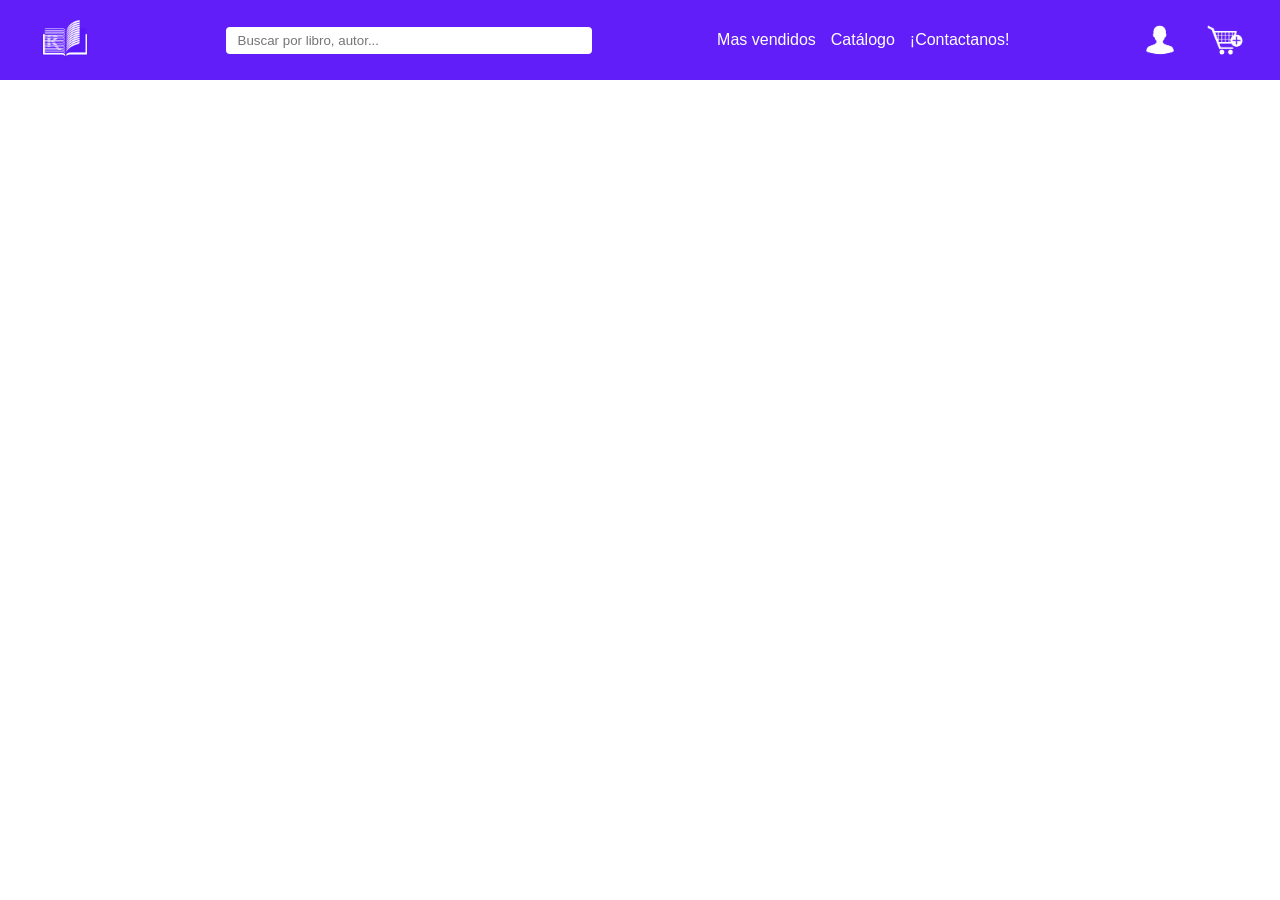
==== index.html @ 4a847b15 "Update index.html" ====
<!DOCTYPE html>
<html lang="es">
<head>
    <meta charset="UTF-8">
    <meta name="viewport" content="width=device-width, initial-scale=1.0">
    <title>Petite Ross</title>
    <link rel="shortcut icon" href="./assets/img/favicon.ico" type="image/x-icon">
    <link rel="stylesheet" href="style.css">
    <link rel="stylesheet" href="./style/header.css">
</head>
<body>
    <header class="header-flex">
        
        <a href="index.html">
            <img class="logo" src="./assets/img/logo.png" alt="logo">
        </a>

        <div class="buscador-container">
            <input class="busqueda" type="search" placeholder="Buscar por libro, autor...">
        </div>

        <nav class="nav-flex">

            <div class="div-link-enc">
                <a class="hipervinc" href="/pages/masvendidos.html">Mas vendidos</a>
                <a class="hipervinc" href="/pages/catalogo.html">Catálogo</a>                
                <a class="hipervinc" href="/pages/contacto.html">¡Contactanos!</a>
            </div>
        </nav>    

        <nav class="nav-flex">
            <div class="div-boton-enc">

                <a href="/pages/carrito.html">
                    <img id="cuenta" class="carrito" src="./assets/img/cuenta.png" alt="">
                </a>

                <a href="/pages/carrito.html">
                    <img id="carrito" class="carrito" src="./assets/img/carrito.png" alt="">
                </a>

            </div>
        </nav>
    </header>

    <main>

    </main>

    <footer>

    </footer>
</body>
</html>
---- style.css ----
:root {
    --color-fondo: white;
    --color-primario: rgb(98, 30, 248)
}

*{
    padding: 0;
    margin: 0;
}

/*GENERAL*/
body {
    font-family: Arial, sans-serif;
    line-height: 1.6;
    background-color: white;
}


/*Celular*/
@media(max-width: 479px){
    .header-flex {
        flex-direction: column;  /* Apila logo, buscador y menú */
        gap: 15px;
    }

    .buscador-container {
        width: 100%;             /* En móvil ocupa todo el ancho */
        max-width: 100%;
    }

    .nav-flex {
        flex-wrap: wrap;         /* Permite que los botones bajen si no entran */
        justify-content: center;
    }
}
/*Tablet*/
@media(min-width: 480px) and (max-width: 1024px){
    .header-flex {
        flex-direction:row;  
        gap: 15px;
    }

    .buscador-container {
        width: 100%;             
        max-width: 100%;
    }

    .nav-flex {
        flex-wrap: wrap;         
        justify-content: center;
    }
}
/*Desktop*/
@media(min-width: 1025px){
    body{
        background-color: white;
    }
}
---- style/header.css ----
:root {
    --color-fondo: white;
    --color-primario: rgb(98, 30, 248)
}

*{
    padding: 0;
    margin: 0;
}

/*HEADER*/

.header-flex {
    background-color: var(--color-primario);
    padding: 15px 30px;
    display: flex;
    justify-content: space-between; 
    align-items: center;            
    
}

.logo {
    width: 70px;
    height: auto;
    display: block;
}

/*BUSCADOR*/

.buscador-container {                   
    display: flex;
    justify-content: left;
    width: 30%;
}

.busqueda {
    padding: 6px 12px;
    border-radius: 4px;
    border: none;
    width: 100%;   
    max-width: 600px;
}

/*NAV DE LINKS Y BOTOES*/
.nav-flex {
    display: flex;
    align-items: center;
    gap: 20px;
}
/*LINKS*/
.div-link-enc{
    flex: 1;
    justify-content: center;
    display: flex;
    align-items: center;
    gap: 15px;

}

.div-boton-enc {
    display: flex;
    align-items: center;
    gap: 15px;
}

.hipervinc {
    color: var(--color-fondo);
    text-decoration: none;
}
/*BOTONES*/
.btn-enc {
    background-color: white;
    color: black;
    border: none;
    padding: 6px 12px;
    border-radius: 4px;
    cursor: pointer;
}

.carrito{
    width: 50px;
    height: auto;
    display: block;
}


/*Celular*/
@media(max-width: 479px){
    .header-flex {
        flex-direction: column;  /* Apila logo, buscador y menú */
        gap: 15px;
    }

    .buscador-container {
        width: 100%;             /* En móvil ocupa todo el ancho */
        max-width: 100%;
    }

    .nav-flex {
        flex-wrap: wrap;         /* Permite que los botones bajen si no entran */
        justify-content: center;
    }
}
/*Tablet*/
@media(min-width: 480px) and (max-width: 1024px){
    .header-flex {
        flex-direction:row;  
        gap: 15px;
    }

    .buscador-container {
        width: 100%;             
        max-width: 100%;
    }

    .nav-flex {
        flex-wrap: wrap;         
        justify-content: center;
    }
}
/*Desktop*/
@media(min-width: 1025px){
    body{
        background-color: white;
    }
}
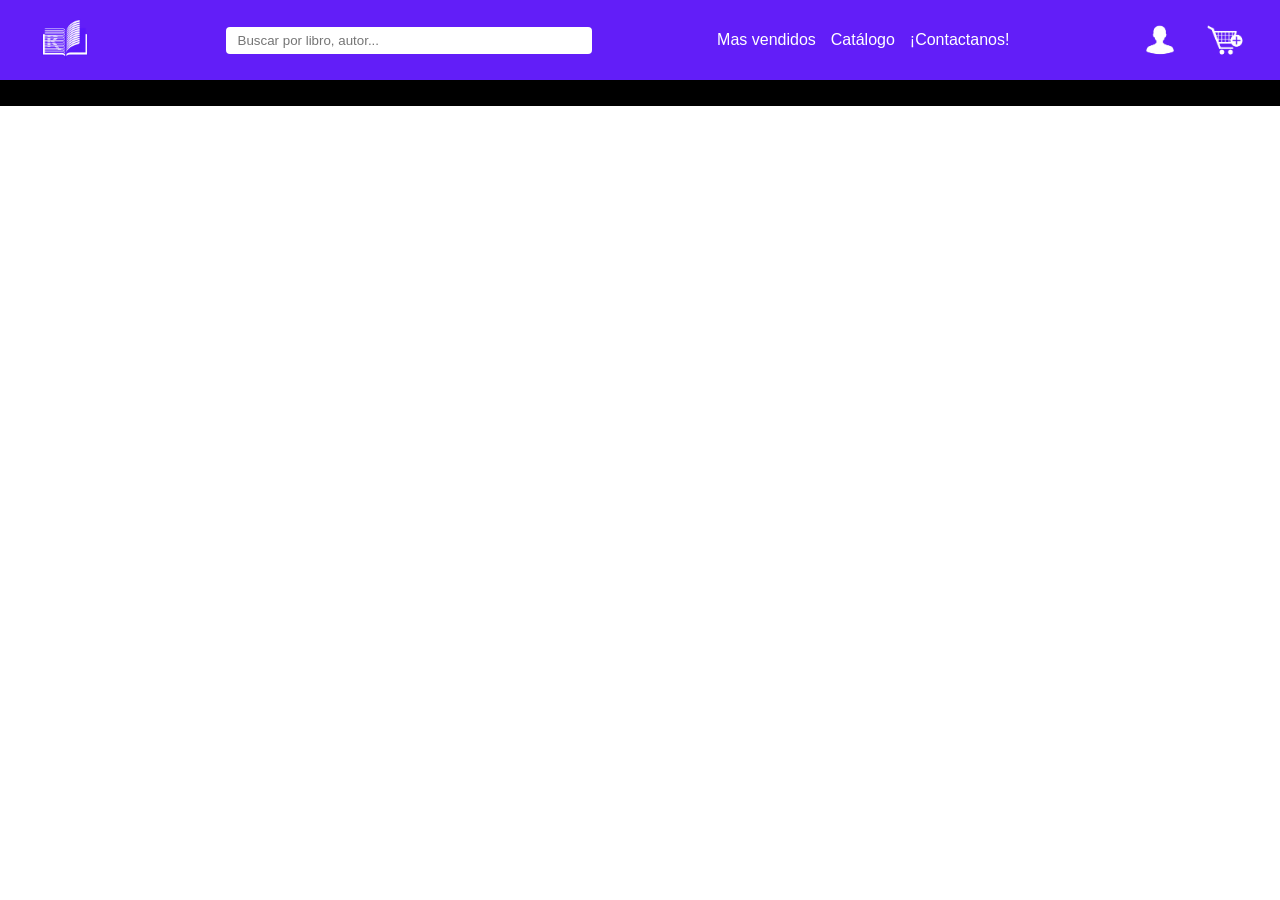
==== commit 88a8414c: "Div Footer" ====
--- a/index.html
+++ b/index.html
@@ -48,7 +48,14 @@
     </main>
 
     <footer>
+        <div class="pre-final">
+            <div>
+                <p>Suscribite a nuestro canal de noticias</p>
+            </div>
+        </div>
+        <div class="final">
 
+        </div>
     </footer>
 </body>
 </html>
--- a/style.css
+++ b/style.css
@@ -13,6 +13,11 @@
     font-family: Arial, sans-serif;
     line-height: 1.6;
     background-color: white;
+}
+
+.pre-final{
+    font-family: Arial, Helvetica, sans-serif;
+    background-color: black;
 }
 
 
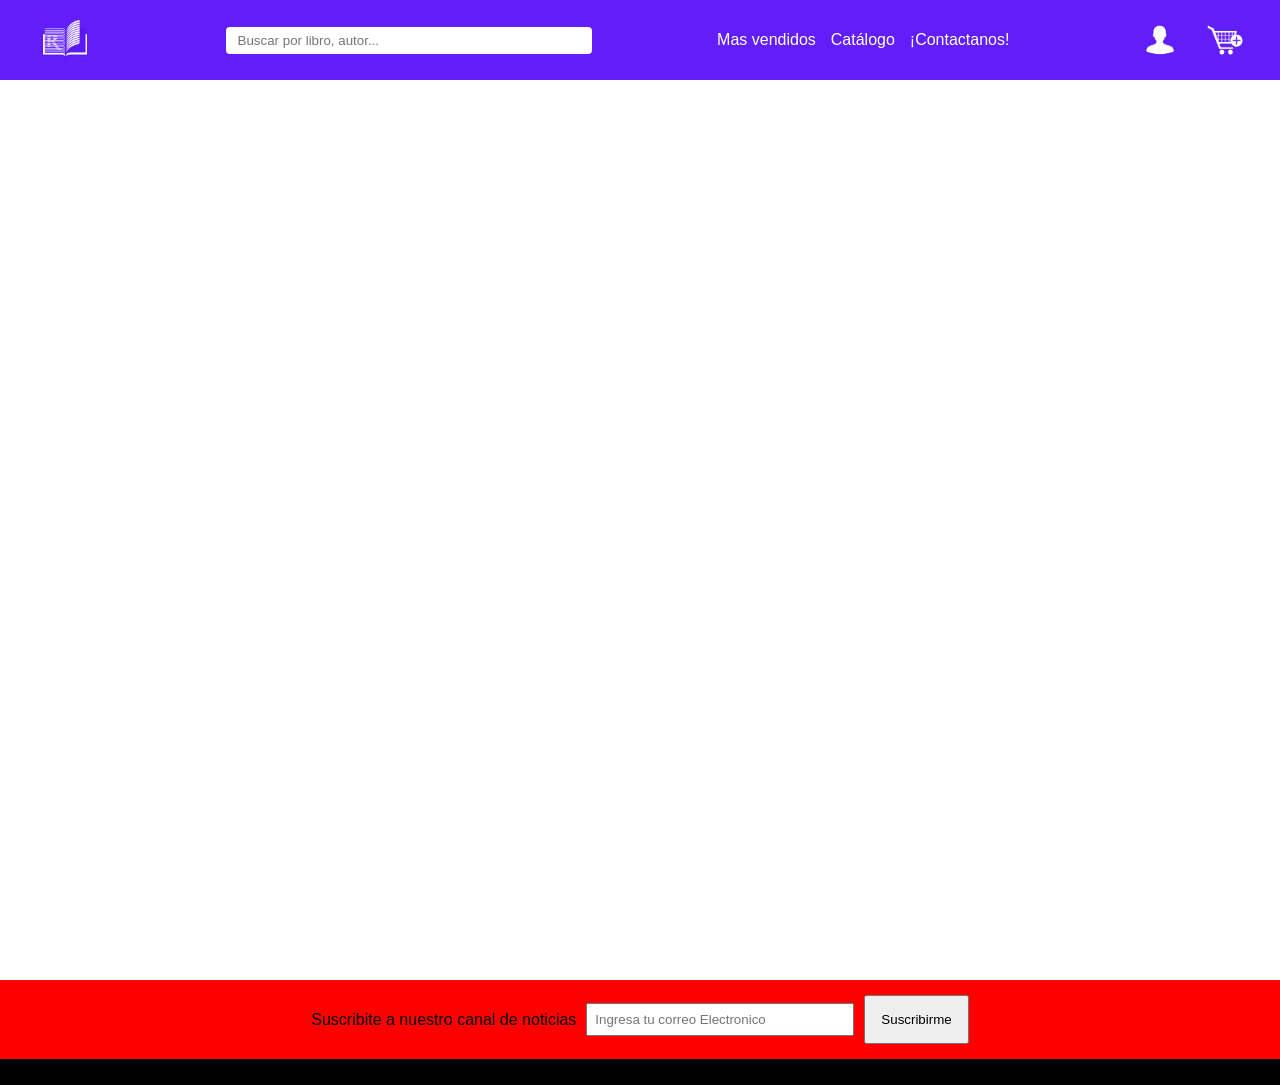
==== commit 8f33ba5f: "Arreglos css" ====
--- a/index.html
+++ b/index.html
@@ -48,12 +48,15 @@
     </main>
 
     <footer>
-        <div class="pre-final">
-            <div>
-                <p>Suscribite a nuestro canal de noticias</p>
+        <div >
+            <div class="pre-final">
+                <p class="pre-final-texto">Suscribite a nuestro canal de noticias</p>
+                <input type="email" placeholder="Ingresa tu correo Electronico">
+                <button>Suscribirme</button>
             </div>
         </div>
         <div class="final">
+            <p>Espacio</p>
 
         </div>
     </footer>
--- a/style.css
+++ b/style.css
@@ -9,55 +9,41 @@
 }
 
 /*GENERAL*/
+
 body {
     font-family: Arial, sans-serif;
     line-height: 1.6;
     background-color: white;
 }
 
+main {
+    min-height: 100vh;
+    display: flex;
+}
+
 .pre-final{
     font-family: Arial, Helvetica, sans-serif;
+    background-color: red;
+    display: flex;
+    align-items: center;
+    justify-content: center;
+    padding: 15px;
+    gap: 10px;
+    
+}
+.pre-final button{
+    padding: 15px;
+}
+
+.pre-final input {
+    padding: 7px;
+    width: 250px;
+}
+
+.pre-final-texto {
+    font-family: 'Lucida Sans', 'Lucida Sans Regular', 'Lucida Grande', 'Lucida Sans Unicode', Geneva, Verdana, sans-serif;
+}
+
+.final {
     background-color: black;
 }
-
-
-/*Celular*/
-@media(max-width: 479px){
-    .header-flex {
-        flex-direction: column;  /* Apila logo, buscador y menú */
-        gap: 15px;
-    }
-
-    .buscador-container {
-        width: 100%;             /* En móvil ocupa todo el ancho */
-        max-width: 100%;
-    }
-
-    .nav-flex {
-        flex-wrap: wrap;         /* Permite que los botones bajen si no entran */
-        justify-content: center;
-    }
-}
-/*Tablet*/
-@media(min-width: 480px) and (max-width: 1024px){
-    .header-flex {
-        flex-direction:row;  
-        gap: 15px;
-    }
-
-    .buscador-container {
-        width: 100%;             
-        max-width: 100%;
-    }
-
-    .nav-flex {
-        flex-wrap: wrap;         
-        justify-content: center;
-    }
-}
-/*Desktop*/
-@media(min-width: 1025px){
-    body{
-        background-color: white;
-    }
-}
--- a/style/header.css
+++ b/style/header.css
@@ -1,13 +1,3 @@
-:root {
-    --color-fondo: white;
-    --color-primario: rgb(98, 30, 248)
-}
-
-*{
-    padding: 0;
-    margin: 0;
-}
-
 /*HEADER*/
 
 .header-flex {
@@ -41,7 +31,7 @@
     max-width: 600px;
 }
 
-/*NAV DE LINKS Y BOTOES*/
+/*NAV DE LINKS Y BOTONES*/
 .nav-flex {
     display: flex;
     align-items: center;
@@ -104,7 +94,7 @@
 /*Tablet*/
 @media(min-width: 480px) and (max-width: 1024px){
     .header-flex {
-        flex-direction:row;  
+        flex-direction:column;  
         gap: 15px;
     }
 
@@ -118,7 +108,7 @@
         justify-content: center;
     }
 }
-/*Desktop*/
+/*Computadora*/
 @media(min-width: 1025px){
     body{
         background-color: white;
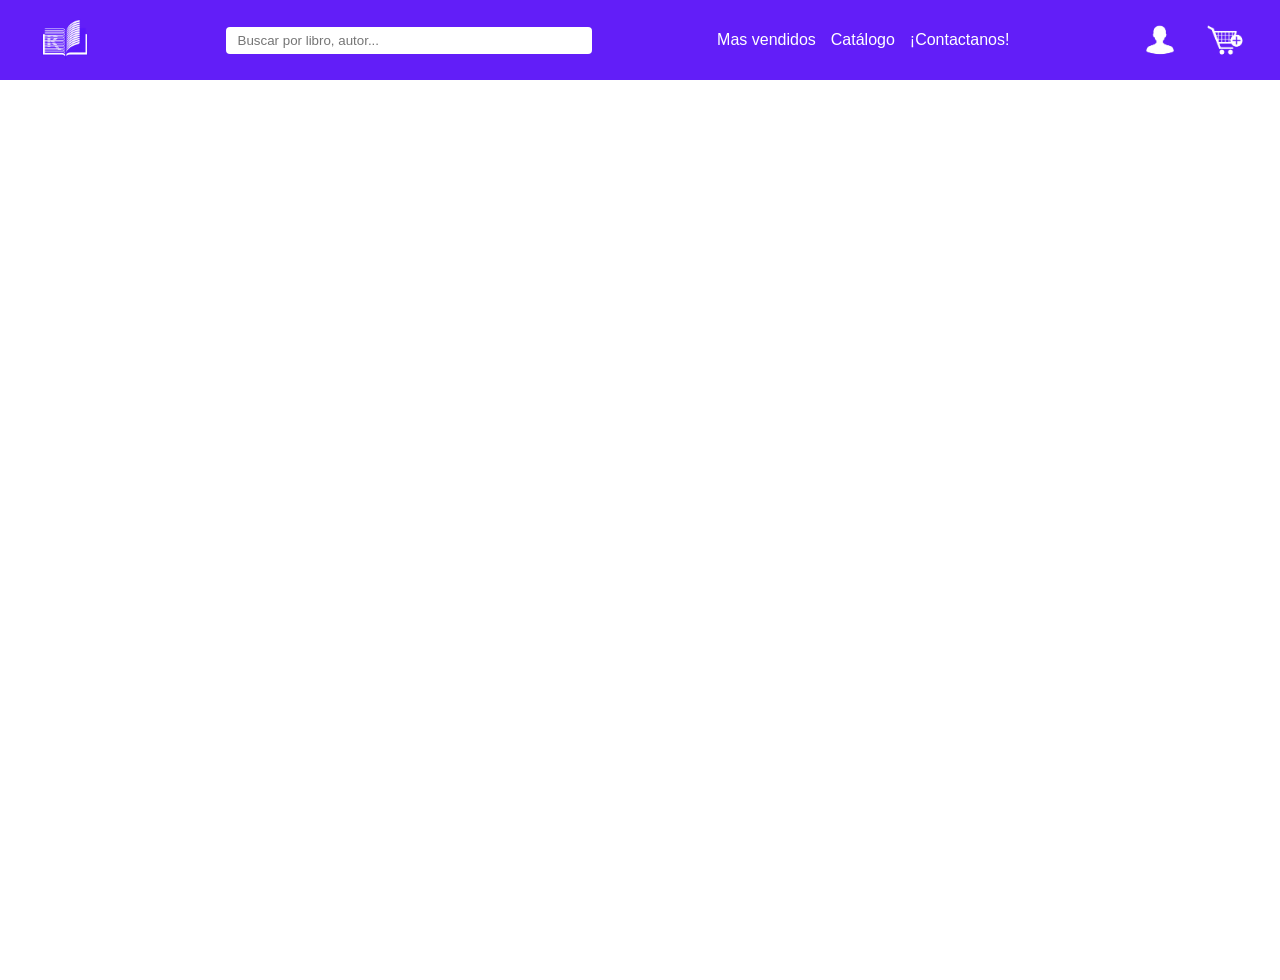
==== commit d580e78f: "pages - avance" ====
--- a/index.html
+++ b/index.html
@@ -7,38 +7,32 @@
     <link rel="shortcut icon" href="./assets/img/favicon.ico" type="image/x-icon">
     <link rel="stylesheet" href="style.css">
     <link rel="stylesheet" href="./style/header.css">
+    <link rel="stylesheet" href="./style/index.css">
 </head>
 <body>
     <header class="header-flex">
-        
         <a href="index.html">
             <img class="logo" src="./assets/img/logo.png" alt="logo">
         </a>
-
         <div class="buscador-container">
             <input class="busqueda" type="search" placeholder="Buscar por libro, autor...">
         </div>
-
         <nav class="nav-flex">
-
             <div class="div-link-enc">
-                <a class="hipervinc" href="/pages/masvendidos.html">Mas vendidos</a>
-                <a class="hipervinc" href="/pages/catalogo.html">Catálogo</a>                
-                <a class="hipervinc" href="/pages/contacto.html">¡Contactanos!</a>
+                <a class="hipervinc" href="./pages/masvendidos.html">Mas vendidos</a>
+                <a class="hipervinc" href="./pages/catalogo.html">Catálogo</a>                
+                <a class="hipervinc" href="./pages/contacto.html">¡Contactanos!</a>
             </div>
-        </nav>    
-
+        </nav>
         <nav class="nav-flex">
             <div class="div-boton-enc">
-
-                <a href="/pages/carrito.html">
+                <a href="./pages/carrito.html">
                     <img id="cuenta" class="carrito" src="./assets/img/cuenta.png" alt="">
                 </a>
 
-                <a href="/pages/carrito.html">
+                <a href="./pages/cuenta.html">
                     <img id="carrito" class="carrito" src="./assets/img/carrito.png" alt="">
                 </a>
-
             </div>
         </nav>
     </header>
@@ -48,17 +42,8 @@
     </main>
 
     <footer>
-        <div >
-            <div class="pre-final">
-                <p class="pre-final-texto">Suscribite a nuestro canal de noticias</p>
-                <input type="email" placeholder="Ingresa tu correo Electronico">
-                <button>Suscribirme</button>
-            </div>
-        </div>
-        <div class="final">
-            <p>Espacio</p>
 
-        </div>
     </footer>
 </body>
+
 </html>
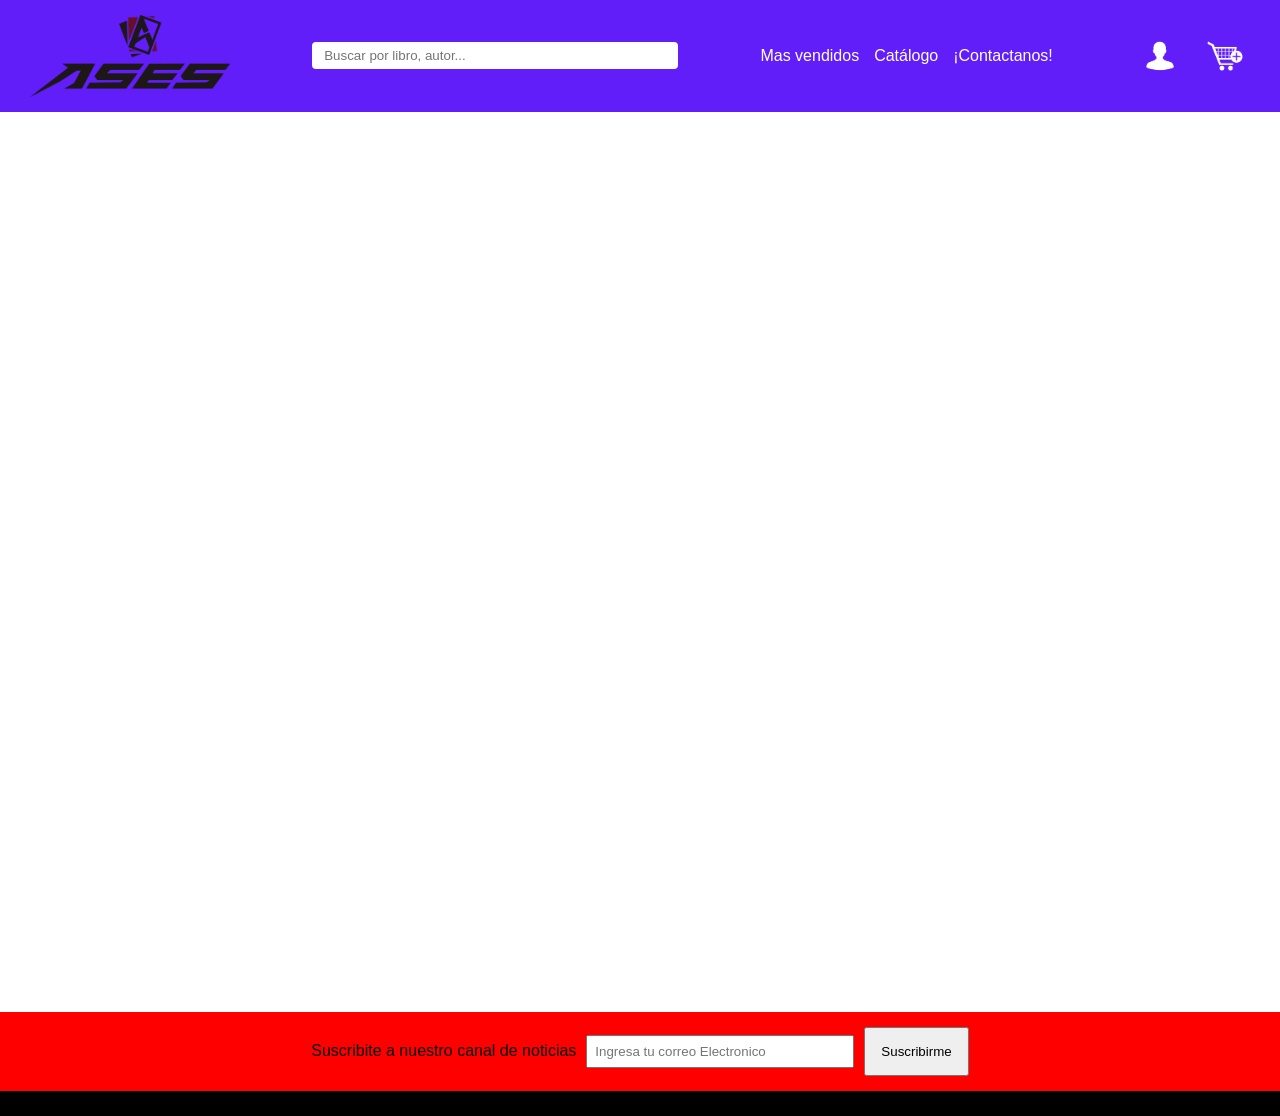
==== commit 277baeb3: "Cambio a ases" ====
--- a/index.html
+++ b/index.html
@@ -4,35 +4,41 @@
     <meta charset="UTF-8">
     <meta name="viewport" content="width=device-width, initial-scale=1.0">
     <title>Petite Ross</title>
-    <link rel="shortcut icon" href="./assets/img/favicon.ico" type="image/x-icon">
+    <link rel="shortcut icon" href="./assets/img/Ases.favicon.ico" type="image/x-icon">
     <link rel="stylesheet" href="style.css">
     <link rel="stylesheet" href="./style/header.css">
-    <link rel="stylesheet" href="./style/index.css">
 </head>
 <body>
     <header class="header-flex">
+        
         <a href="index.html">
-            <img class="logo" src="./assets/img/logo.png" alt="logo">
+            <img class="logo" src="./assets/img/Ases.logo.png" alt="logo">
         </a>
+
         <div class="buscador-container">
             <input class="busqueda" type="search" placeholder="Buscar por libro, autor...">
         </div>
+
         <nav class="nav-flex">
+
             <div class="div-link-enc">
-                <a class="hipervinc" href="./pages/masvendidos.html">Mas vendidos</a>
-                <a class="hipervinc" href="./pages/catalogo.html">Catálogo</a>                
-                <a class="hipervinc" href="./pages/contacto.html">¡Contactanos!</a>
+                <a class="hipervinc" href="/pages/masvendidos.html">Mas vendidos</a>
+                <a class="hipervinc" href="/pages/catalogo.html">Catálogo</a>                
+                <a class="hipervinc" href="/pages/contacto.html">¡Contactanos!</a>
             </div>
-        </nav>
+        </nav>    
+
         <nav class="nav-flex">
             <div class="div-boton-enc">
-                <a href="./pages/carrito.html">
+
+                <a href="/pages/carrito.html">
                     <img id="cuenta" class="carrito" src="./assets/img/cuenta.png" alt="">
                 </a>
 
-                <a href="./pages/cuenta.html">
+                <a href="/pages/carrito.html">
                     <img id="carrito" class="carrito" src="./assets/img/carrito.png" alt="">
                 </a>
+
             </div>
         </nav>
     </header>
@@ -42,8 +48,17 @@
     </main>
 
     <footer>
+        <div >
+            <div class="pre-final">
+                <p class="pre-final-texto">Suscribite a nuestro canal de noticias</p>
+                <input type="email" placeholder="Ingresa tu correo Electronico">
+                <button>Suscribirme</button>
+            </div>
+        </div>
+        <div class="final">
+            <p>Espacio</p>
 
+        </div>
     </footer>
 </body>
-
 </html>
--- a/style/header.css
+++ b/style/header.css
@@ -10,7 +10,7 @@
 }
 
 .logo {
-    width: 70px;
+    width: 200px;
     height: auto;
     display: block;
 }
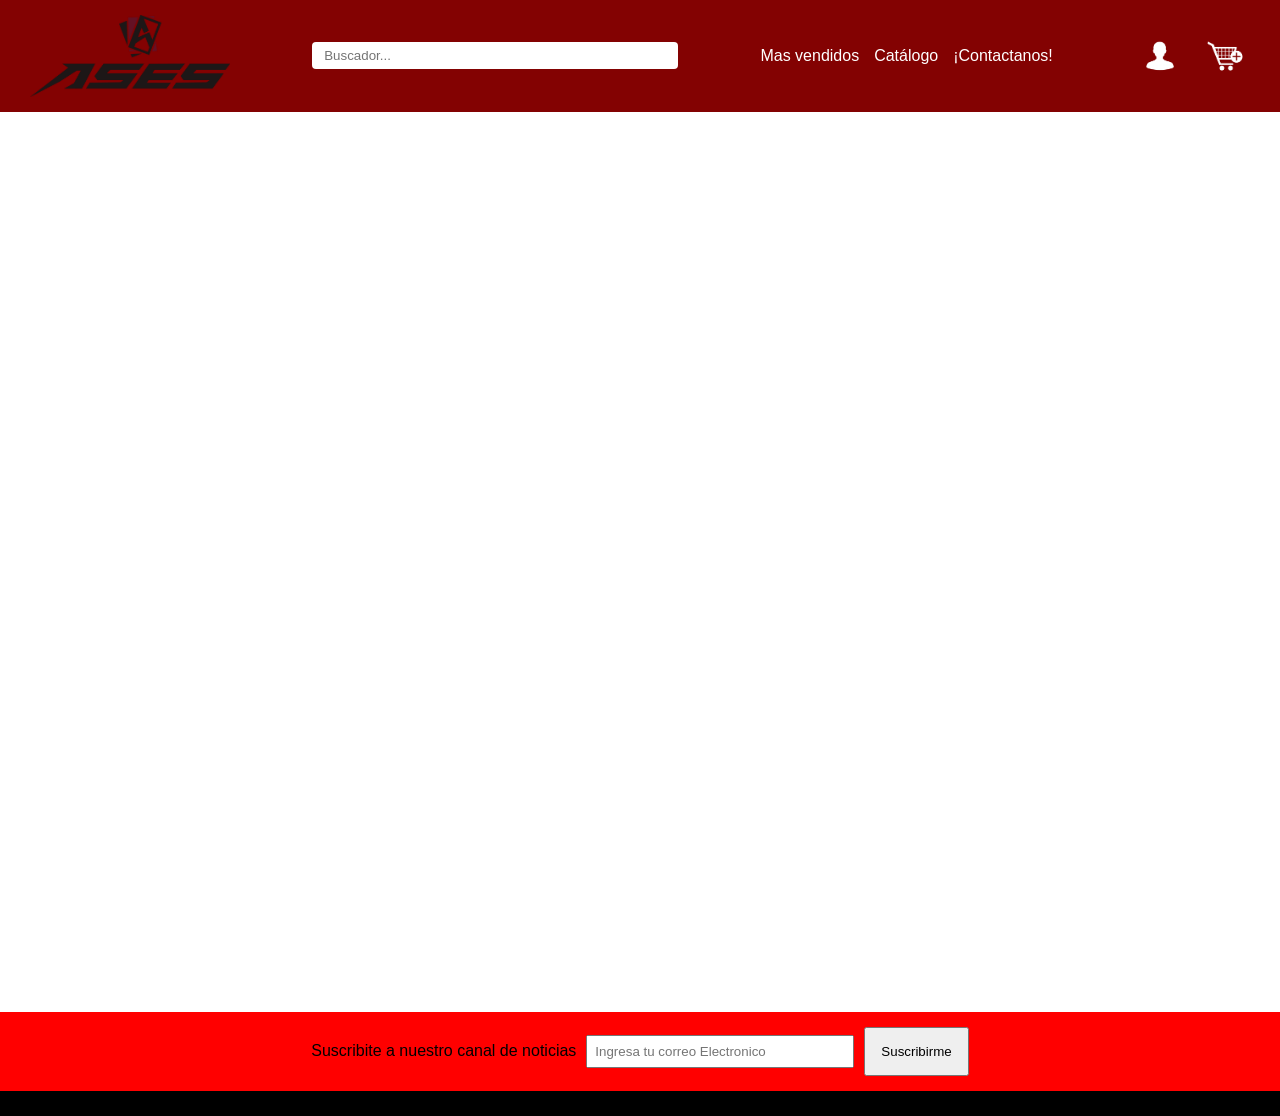
==== commit bb60ee1c: "Ases" ====
--- a/index.html
+++ b/index.html
@@ -16,7 +16,7 @@
         </a>
 
         <div class="buscador-container">
-            <input class="busqueda" type="search" placeholder="Buscar por libro, autor...">
+            <input class="busqueda" type="search" placeholder="Buscador...">
         </div>
 
         <nav class="nav-flex">
--- a/style/header.css
+++ b/style/header.css
@@ -1,7 +1,7 @@
 /*HEADER*/
 
 .header-flex {
-    background-color: var(--color-primario);
+    background-color: rgb(131, 2, 2);
     padding: 15px 30px;
     display: flex;
     justify-content: space-between; 
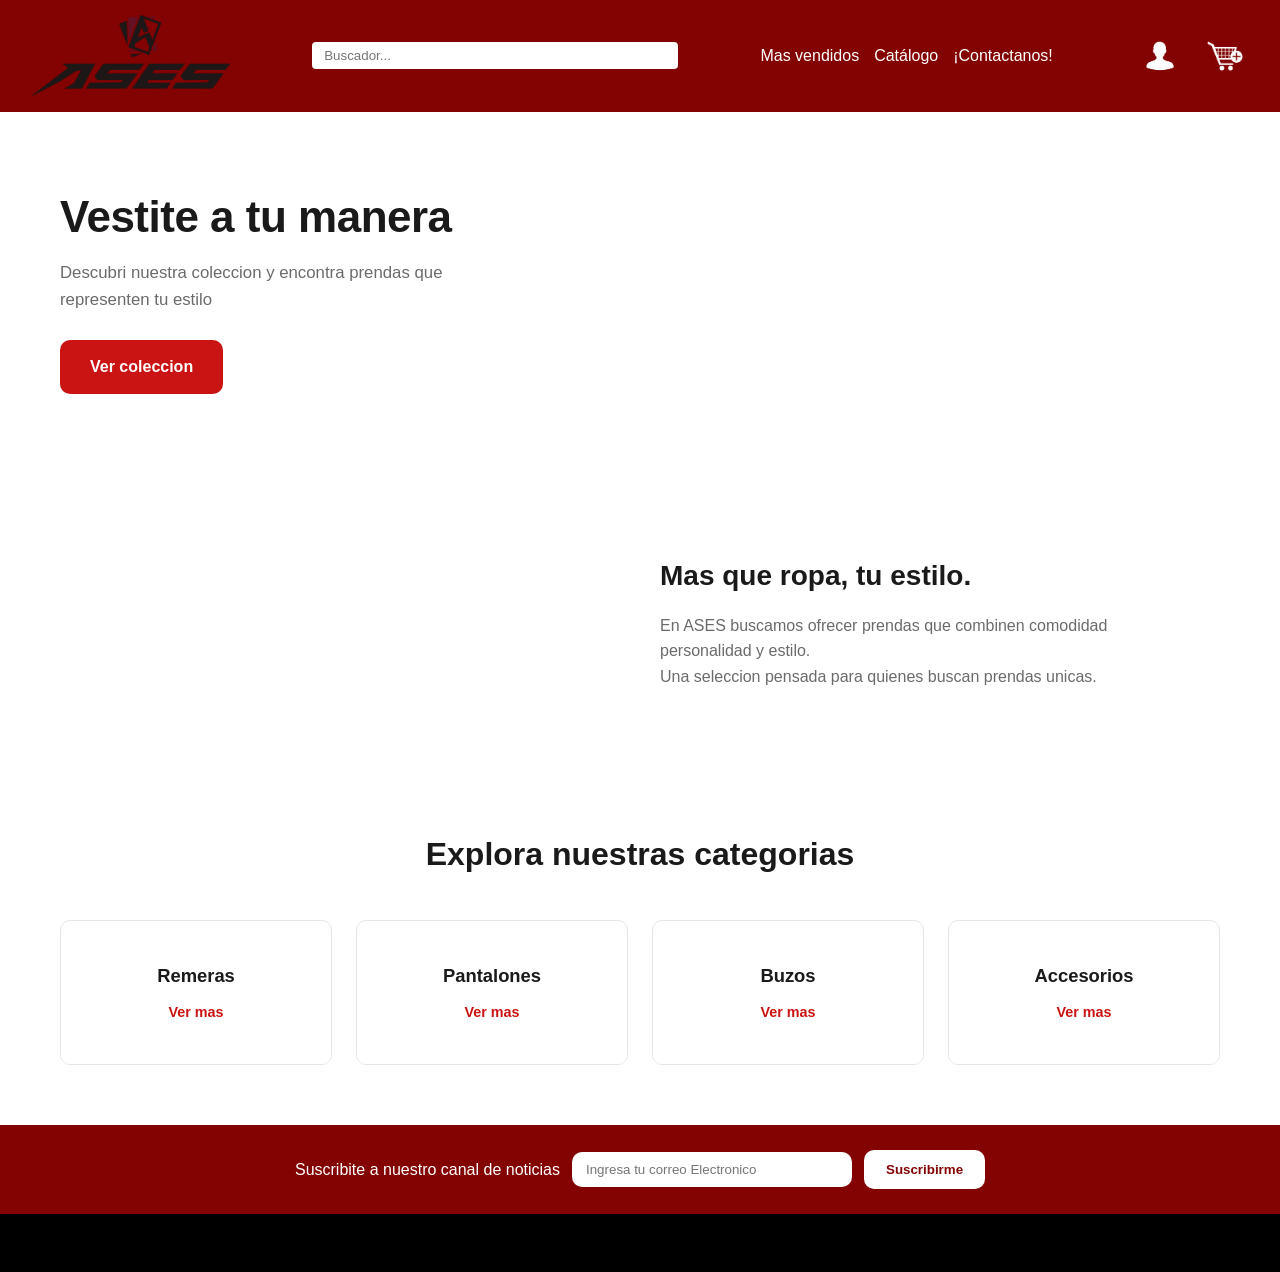
==== commit 7372f82f: "index - avances" ====
--- a/index.html
+++ b/index.html
@@ -7,43 +7,95 @@
     <link rel="shortcut icon" href="./assets/img/Ases.favicon.ico" type="image/x-icon">
     <link rel="stylesheet" href="style.css">
     <link rel="stylesheet" href="./style/header.css">
+    <link rel="stylesheet" href="./style/index.css">
 </head>
 <body>
     <header class="header-flex">
-        
         <a href="index.html">
             <img class="logo" src="./assets/img/Ases.logo.png" alt="logo">
         </a>
-
         <div class="buscador-container">
             <input class="busqueda" type="search" placeholder="Buscador...">
         </div>
-
         <nav class="nav-flex">
-
             <div class="div-link-enc">
-                <a class="hipervinc" href="/pages/masvendidos.html">Mas vendidos</a>
-                <a class="hipervinc" href="/pages/catalogo.html">Catálogo</a>                
-                <a class="hipervinc" href="/pages/contacto.html">¡Contactanos!</a>
+                <a class="hipervinc" href="./pages/masvendidos.html">Mas vendidos</a>
+                <a class="hipervinc" href="./pages/catalogo.html">Catálogo</a>                
+                <a class="hipervinc" href="./pages/contacto.html">¡Contactanos!</a>
             </div>
-        </nav>    
-
+        </nav>
         <nav class="nav-flex">
             <div class="div-boton-enc">
 
-                <a href="/pages/carrito.html">
+                <a href="./pages/carrito.html">
                     <img id="cuenta" class="carrito" src="./assets/img/cuenta.png" alt="">
                 </a>
 
-                <a href="/pages/carrito.html">
+                <a href="./pages/carrito.html">
                     <img id="carrito" class="carrito" src="./assets/img/carrito.png" alt="">
                 </a>
-
             </div>
         </nav>
     </header>
 
     <main>
+
+        <section class="inicio">
+            
+            <div class="inicio-texto">
+                <h1>Vestite a tu manera</h1>
+
+                <p>Descubri nuestra coleccion y encontra prendas que representen tu estilo</p>
+
+                <a href="./pages/catalogo.html">Ver coleccion</a>
+
+            </div>
+
+            <div class="inicio-coleccion">
+                <img src="" alt="">
+            </div>
+        </section>
+        
+        <section class="acercaDe">
+            <div class="acercaDe-img">
+                <img src="" alt="">
+            </div>
+
+            <div class="acercaDe-texto">
+                <h3>Mas que ropa, tu estilo.</h3>
+            
+                <p>En ASES buscamos ofrecer prendas que combinen comodidad personalidad y estilo. <br> Una seleccion pensada para quienes buscan prendas unicas. </p>
+            </div>
+        </section>
+
+        <section class="categorias">
+
+            <h2>Explora nuestras categorias</h2>
+
+            <div class="categorias-grid">
+                <article class="categoria">
+                    <h3>Remeras</h3>
+                    <a href="./pages/catalogo.html">Ver mas</a>
+                </article>
+
+                <article class="categoria">
+                    <h3>Pantalones</h3>
+                    <a href="./pages/catalogo.html">Ver mas</a>
+                </article>
+
+                <article class="categoria">
+                    <h3>Buzos</h3>
+                    <a href="./pages/catalogo.html">Ver mas</a>
+                </article>
+
+                <article class="categoria">
+                    <h3>Accesorios</h3>
+                    <a href="./pages/catalogo.html">Ver mas</a>
+                </article>
+
+            </div>
+
+        </section>
 
     </main>
 
@@ -61,4 +113,5 @@
         </div>
     </footer>
 </body>
+
 </html>
--- a/style.css
+++ b/style.css
@@ -1,49 +1,82 @@
 :root {
     --color-fondo: white;
-    --color-primario: rgb(98, 30, 248)
+    --color-primario: rgb(202, 20, 20);
+    --color-secundario: rgb(131, 2, 2);
+    --color-texto: #1a1a1a;
+    --color-texto-suave: #6b6b6b;
+    --color-borde: #e6e6e6;
+    --radius: 10px;
+    --transicion: 0.25s ease;
 }
 
 *{
     padding: 0;
     margin: 0;
+    box-sizing: border-box;
 }
 
 /*GENERAL*/
 
 body {
-    font-family: Arial, sans-serif;
+    font-family: 'Segoe UI', Arial, sans-serif;
     line-height: 1.6;
-    background-color: white;
+    background-color: var(--color-fondo);
+    color: var(--color-texto);
 }
 
 main {
-    min-height: 100vh;
-    display: flex;
+    width: 100%;
 }
 
+/*NEWSLETTER*/
+
 .pre-final{
-    font-family: Arial, Helvetica, sans-serif;
-    background-color: red;
+    font-family: 'Segoe UI', Arial, sans-serif;
+    background-color: var(--color-secundario);
     display: flex;
     align-items: center;
     justify-content: center;
-    padding: 15px;
-    gap: 10px;
-    
+    padding: 25px 15px;
+    gap: 12px;
+    flex-wrap: wrap;
 }
+
 .pre-final button{
-    padding: 15px;
+    padding: 12px 22px;
+    border: none;
+    border-radius: var(--radius);
+    background-color: white;
+    color: var(--color-secundario);
+    font-weight: 600;
+    cursor: pointer;
+    transition: opacity var(--transicion);
+}
+
+.pre-final button:hover{
+    opacity: 0.85;
 }
 
 .pre-final input {
-    padding: 7px;
-    width: 250px;
+    padding: 10px 14px;
+    width: 280px;
+    border: none;
+    border-radius: var(--radius);
 }
 
 .pre-final-texto {
-    font-family: 'Lucida Sans', 'Lucida Sans Regular', 'Lucida Grande', 'Lucida Sans Unicode', Geneva, Verdana, sans-serif;
+    color: white;
+    font-weight: 500;
 }
 
 .final {
     background-color: black;
+    display: flex;
+    justify-content: center;
+    align-items: center;
+    padding: 18px;
 }
+
+.final p{
+    color: black;
+    font-size: 0.85rem;
+}
--- a/style/header.css
+++ b/style/header.css
@@ -77,17 +77,17 @@
 /*Celular*/
 @media(max-width: 479px){
     .header-flex {
-        flex-direction: column;  /* Apila logo, buscador y menú */
+        flex-direction: column;  
         gap: 15px;
     }
 
     .buscador-container {
-        width: 100%;             /* En móvil ocupa todo el ancho */
+        width: 100%;             
         max-width: 100%;
     }
 
     .nav-flex {
-        flex-wrap: wrap;         /* Permite que los botones bajen si no entran */
+        flex-wrap: wrap;         
         justify-content: center;
     }
 }
--- a/style/index.css
+++ b/style/index.css
@@ -0,0 +1,251 @@
+/* SECCION INICIO */
+
+.inicio{
+    display: grid;
+    grid-template-columns: 1fr 1fr;
+    align-items: center;
+    gap: 40px;
+    padding: 80px 60px;
+    max-width: 1280px;
+    margin: 0 auto;
+}
+
+.inicio-texto{
+    display: flex;
+    flex-direction: column;
+    align-items: flex-start;
+    gap: 18px;
+}
+
+.inicio-texto h1{
+    font-size: 2.75rem;
+    font-weight: 700;
+    line-height: 1.15;
+    letter-spacing: -0.5px;
+    color: var(--color-texto);
+}
+
+.inicio-texto p{
+    font-size: 1.05rem;
+    color: var(--color-texto-suave);
+    max-width: 420px;
+}
+
+.inicio-texto a{
+    display: inline-flex;
+    align-items: center;
+    justify-content: center;
+    padding: 14px 30px;
+    margin-top: 8px;
+    background-color: var(--color-primario);
+    color: white;
+    text-decoration: none;
+    font-weight: 600;
+    border-radius: var(--radius);
+    transition: background-color var(--transicion), transform var(--transicion);
+}
+
+.inicio-texto a:hover{
+    background-color: rgb(85, 1, 1);
+    transform: translateY(-2px);
+}
+
+.inicio-coleccion{
+    display: flex;
+    justify-content: center;
+    align-items: center;
+}
+
+.inicio-coleccion img{
+    width: 100%;
+    max-height: 480px;
+    object-fit: cover;
+    border-radius: var(--radius);
+    background-color: var(--color-borde);
+}
+
+/* SECCION ACERCA DE */
+
+.acercaDe{
+    display: grid;
+    grid-template-columns: 1fr 1fr;
+    align-items: center;
+    gap: 40px;
+    padding: 80px 60px;
+    max-width: 1280px;
+    margin: 0 auto;
+}
+
+.acercaDe-img{
+    display: flex;
+    justify-content: center;
+    align-items: center;
+}
+
+.acercaDe-img img{
+    width: 100%;
+    max-height: 380px;
+    object-fit: cover;
+    border-radius: var(--radius);
+    background-color: var(--color-borde);
+}
+
+.acercaDe-texto{
+    display: flex;
+    flex-direction: column;
+    gap: 14px;
+}
+
+.acercaDe-texto h3{
+    font-size: 1.75rem;
+    font-weight: 700;
+    color: var(--color-texto);
+}
+
+.acercaDe-texto p{
+    color: var(--color-texto-suave);
+    max-width: 480px;
+}
+
+/* SECCION CATEGORIAS */
+
+.categorias{
+    display: flex;
+    flex-direction: column;
+    align-items: center;
+    gap: 40px;
+    padding: 60px;
+    max-width: 1280px;
+    margin: 0 auto;
+}
+
+.categorias h2{
+    font-size: 2rem;
+    font-weight: 700;
+    text-align: center;
+    color: var(--color-texto);
+}
+
+.categorias-grid{
+    display: grid;
+    grid-template-columns: repeat(4, 1fr);
+    gap: 24px;
+    width: 100%;
+}
+
+.categoria{
+    display: flex;
+    flex-direction: column;
+    align-items: center;
+    justify-content: center;
+    gap: 10px;
+    padding: 40px 20px;
+    text-align: center;
+    border: 1px solid var(--color-borde);
+    border-radius: var(--radius);
+    transition: box-shadow var(--transicion), transform var(--transicion);
+}
+
+.categoria:hover{
+    box-shadow: 0 8px 24px rgba(0, 0, 0, 0.08);
+    transform: translateY(-4px);
+}
+
+.categoria h3{
+    font-size: 1.15rem;
+    font-weight: 600;
+    color: var(--color-texto);
+}
+
+.categoria a{
+    color: var(--color-primario);
+    text-decoration: none;
+    font-weight: 600;
+    font-size: 0.9rem;
+}
+
+.categoria a:hover{
+    text-decoration:underline ;
+}
+
+/*Celular*/
+@media (max-width: 479px){
+    .inicio, .acercaDe{
+        grid-template-columns: 1fr;
+        gap: 20px;
+        padding: 40px 24px;
+        text-align: center;
+    }
+
+    .inicio-texto{
+        align-items: center;
+    }
+
+    .inicio-texto h1{
+        font-size: 2rem;
+    }
+
+    .categorias{
+        padding: 40px 24px;
+    }
+
+    .categorias-grid{
+        grid-template-columns: 1fr;
+    }
+}
+
+/*Tablet*/
+@media (min-width: 480px) and (max-width: 1024px){
+    .inicio, .acercaDe{
+        grid-template-columns: 1fr;
+        gap: 30px;
+        padding: 60px 40px;
+        text-align: center;
+    }
+
+    .inicio-texto{
+        align-items: center;
+    }
+
+    .categorias{
+        padding: 50px 40px;
+    }
+
+    .categorias-grid{
+        grid-template-columns: repeat(2, 1fr);
+    }
+}
+
+/*Celular*/
+@media (max-width: 479px){
+    .inicio{
+        grid-template-columns: 1fr;
+        gap: 20px;
+    }
+
+    .acercaDe{
+        grid-template-columns: 1fr;
+        gap: 20px;
+    }
+
+    .categoria-grid{
+        grid-template-columns: 1fr;
+    }
+}
+
+/*Tablet*/
+@media (min-width: 480px) and (max-width: 1024px){
+    .inicio{
+        grid-template-columns: 1fr;
+        gap: 30px;
+    }
+
+    .acercaDe{
+        grid-template-columns: 1fr;
+        gap: 30px;
+    }
+
+    .categoria-grid{
+        grid-template-columns: repeat(2, 1fr);
+    }
+}
